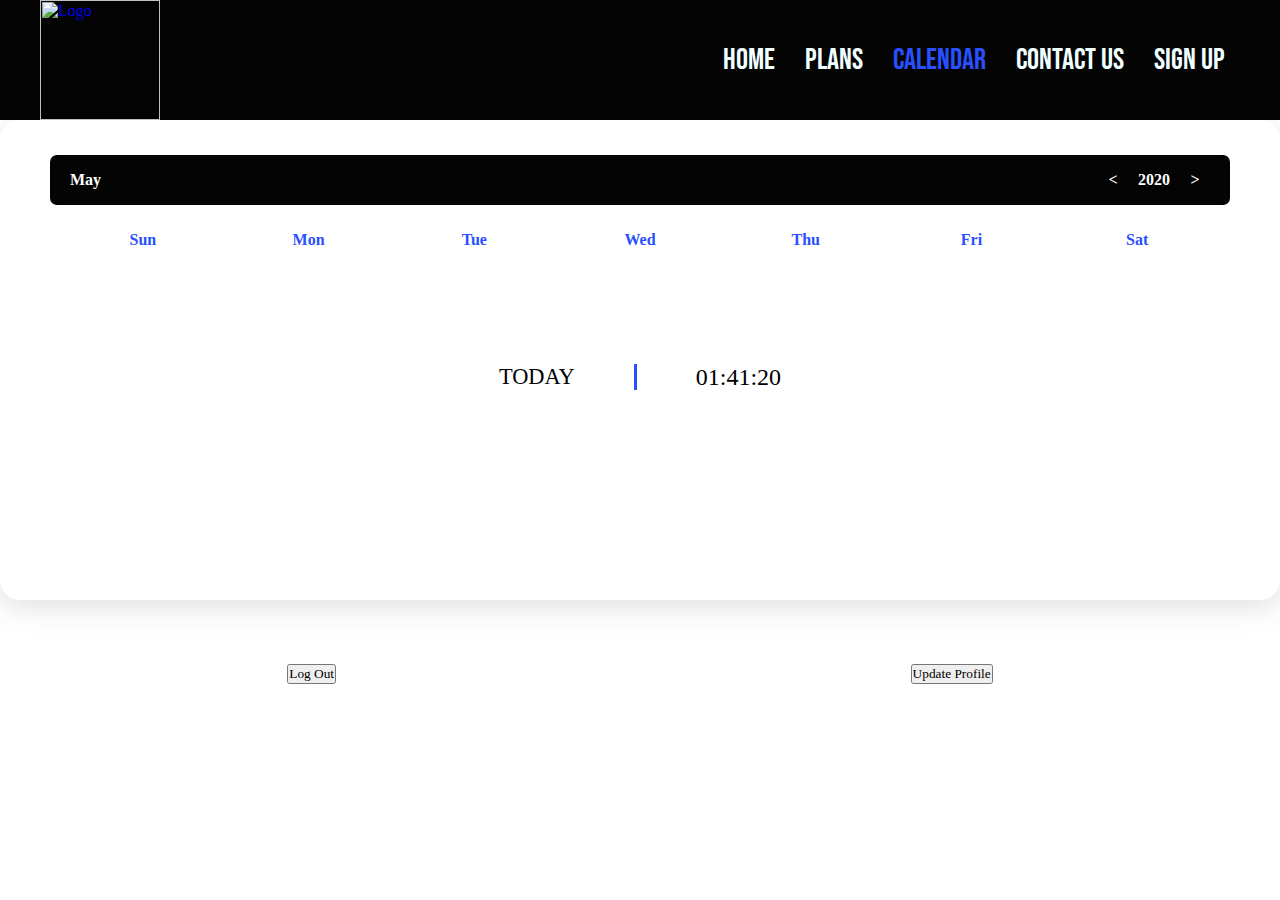
==== calendar.html @ 79f54614 "ljahff" ====
<html lang="en">
<head>
    <meta charset="UTF-8">
    <meta name="viewport" content="width=device-width, initial-scale=1.0">
    <title>Calendar</title>
    <link rel = "stylesheet" href = "style.css">
    <link rel="stylesheet" href="https://fonts.googleapis.com/css2?family=Material+Symbols+Outlined:opsz,wght,FILL,GRAD@20..48,100..700,0..1,-50..200" />
    <link href="https://cdn.jsdelivr.net/npm/bootstrap@5.3.2/dist/css/bootstrap.min.css" rel="stylesheet" integrity="sha384-T3c6CoIi6uLrA9TneNEoa7RxnatzjcDSCmG1MXxSR1GAsXEV/Dwwykc2MPK8M2HN" crossorigin="anonymous">
    <link rel="preconnect" href="https://fonts.gstatic.com" crossorigin>
    <link href="https://fonts.googleapis.com/css2?family=Bebas+Neue&family=Noto+Sans+JP:wght@100..900&display=swap" rel="stylesheet">
    <link href="https://fonts.googleapis.com/css2?family=Titan+One&display=swap" rel="stylesheet">
  </head>
<section id="header">
    <a href="#"><img src="images/logo.png" class="logo" alt="Logo"></a>
    <div>
        <ul id="navbar">
            <li><a href="index.html">Home</a></li>
            <li><a href="plans.html">Plans</a></li>
            <li><a class='active' href="calendar.html">Calendar</a></li>
            <li><a href="contact.html">Contact Us</a></li>
            <li><a href="signup.html">Sign Up</a></li>
    </div>
</section>
<body>
    <form id="Mainform" class = "w-25 m-4">
        <h2 id="userName"></h2>
        <h2 id="gender"></h2>
        <h2 id="hero"></h2>


    </form>

    <div id="cal" class="container">
      <div class="calendar">
        <div class="calendar-header">
          <span class="month-picker" id="month-picker"> May </span>
          <div class="year-picker" id="year-picker">
            <span class="year-change" id="pre-year">
              <pre><</pre>
            </span>
            <span id="year">2020 </span>
            <span class="year-change" id="next-year">
              <pre>></pre>
            </span>
          </div>
        </div>
  
        <div class="calendar-body">
          <div class="calendar-week-days">
            <div>Sun</div>
            <div>Mon</div>
            <div>Tue</div>
            <div>Wed</div>
            <div>Thu</div>
            <div>Fri</div>
            <div>Sat</div>
          </div>
          <div class="calendar-days">
          </div>
        </div>
        <div class="calendar-footer">
        </div>
        <div class="date-time-formate">
          <div class="day-text-formate">TODAY</div>
          <div class="date-time-value">
            <div class="time-formate">01:41:20</div>
          </div>
        </div>
        <div class="month-list"></div>
      </div>
    </div>

    <div id="buttons">
      <button id="logOutButton" type="submit" class="btn btn-primary btn-lg">Log Out</button>
      <a href ="update.html"><button type="button" class="btn btn-primary btn-lg ne-2">Update Profile</button></a>
    </div>
</body>
<script type="module">
// Import the functions you need from the SDKs you need
import { initializeApp } from "https://www.gstatic.com/firebasejs/10.7.2/firebase-app.js";
        import { getDatabase, get, ref, child } from "https://www.gstatic.com/firebasejs/10.7.2/firebase-database.js";
        import { getAuth, onAuthStateChanged } from "https://www.gstatic.com/firebasejs/10.7.2/firebase-auth.js";
        // TODO: Add SDKs for Firebase products that you want to use
        // https://firebase.google.com/docs/web/setup#available-libraries
     
     
        // Your web app's Firebase configuration
        const firebaseConfig = {
            apiKey: "AIzaSyDPxqyTcuA6zJBixCEsIoenxyGD_eRJs60",
            authDomain: "mobileapp2023-b3b6a.firebaseapp.com",
            databaseURL: "https://mobileapp2023-b3b6a-default-rtdb.firebaseio.com",
            projectId: "mobileapp2023-b3b6a",
            storageBucket: "mobileapp2023-b3b6a.appspot.com",
            messagingSenderId: "52173022565",
            appId: "1:52173022565:web:2380947e753146dd332d8c"
        };
     
     
        // Initialize Firebase
        const app = initializeApp(firebaseConfig);
        const db = getDatabase();
        const auth = getAuth(app);
        const dbref = ref(db);

        let userNameInput = document.getElementById("userName");
        let heroInput = document.getElementById("hero");
        let genderInput = document.getElementById("gender");

        let signOut = ()=>{
        auth.signOut();
        window.location.href='login.html';
        }

        let getDataInfo = () =>{
        onAuthStateChanged(auth, (user)=>{
            if(user){
                const userID = user.uid;
                get(child(dbref, 'users/'+userID)).then((snapshot)=>{
                    if(snapshot.exists){
                        let userNameData = snapshot.val().userName;
                        let heroData = snapshot.val().superHero;
                        let genderData = snapshot.val().gender;
 
 
                        setTimeout(()=>{console.log("getting data");}, 1000);
                        userNameInput.innerText='Welcome ' + userNameData + "!";
                        heroInput.innerText = 'Current Journey: ' + heroData;
                        genderInput.innerText = 'Gender: ' + genderData;
                    }

                    if(heroData == "Batman") {
                      document.getElementById("bat-cal").style.display = 'none';
                    }
                })
            }else{
                console.log("Error getting user data");
            }
        })
    }
 
    window.addEventListener('load', getDataInfo);
    logOutButton.addEventListener('click', signOut);




    const isLeapYear = (year) => {
  return (
    (year % 4 === 0 && year % 100 !== 0 && year % 400 !== 0) ||
    (year % 100 === 0 && year % 400 === 0)
  );
};
const getFebDays = (year) => {
  return isLeapYear(year) ? 29 : 28;
};
let calendar = document.querySelector('.calendar');
const month_names = [
    'January',
    'February',
    'March',
    'April',
    'May',
    'June',
    'July',
    'August',
    'September',
    'October',
    'November',
    'December',
  ];
let month_picker = document.querySelector('#month-picker');
const dayTextFormate = document.querySelector('.day-text-formate');
const timeFormate = document.querySelector('.time-formate');
const dateFormate = document.querySelector('.date-formate');

month_picker.onclick = () => {
  month_list.classList.remove('hideonce');
  month_list.classList.remove('hide');
  month_list.classList.add('show');
  dayTextFormate.classList.remove('showtime');
  dayTextFormate.classList.add('hidetime');
  timeFormate.classList.remove('showtime');
  timeFormate.classList.add('hideTime');
  dateFormate.classList.remove('showtime');
  dateFormate.classList.add('hideTime');
};

const generateCalendar = (month, year) => {
  let calendar_days = document.querySelector('.calendar-days');
  calendar_days.innerHTML = '';
  let calendar_header_year = document.querySelector('#year');
  let days_of_month = [
      31,
      getFebDays(year),
      31,
      30,
      31,
      30,
      31,
      31,
      30,
      31,
      30,
      31,
    ];

  let currentDate = new Date();

  month_picker.innerHTML = month_names[month];

  calendar_header_year.innerHTML = year;

  let first_day = new Date(year, month);


  for (let i = 0; i <= days_of_month[month] + first_day.getDay() - 1; i++) {

    let day = document.createElement('div');

    if (i >= first_day.getDay()) {
      day.innerHTML = i - first_day.getDay() + 1;

      if (i - first_day.getDay() + 1 === currentDate.getDate() &&
        year === currentDate.getFullYear() &&
        month === currentDate.getMonth()
      ) {
        day.classList.add('current-date');
      }
    }
    calendar_days.appendChild(day);
  }
};

let month_list = calendar.querySelector('.month-list');
month_names.forEach((e, index) => {
  let month = document.createElement('div');
  month.innerHTML = `<div>${e}</div>`;

  month_list.append(month);
  month.onclick = () => {
    currentMonth.value = index;
    generateCalendar(currentMonth.value, currentYear.value);
    month_list.classList.replace('show', 'hide');
    dayTextFormate.classList.remove('hideTime');
    dayTextFormate.classList.add('showtime');
    timeFormate.classList.remove('hideTime');
    timeFormate.classList.add('showtime');
    dateFormate.classList.remove('hideTime');
    dateFormate.classList.add('showtime');
  };
});

(function() {
  month_list.classList.add('hideonce');
})();
document.querySelector('#pre-year').onclick = () => {
  --currentYear.value;
  generateCalendar(currentMonth.value, currentYear.value);
};
document.querySelector('#next-year').onclick = () => {
  ++currentYear.value;
  generateCalendar(currentMonth.value, currentYear.value);
};

let currentDate = new Date();
let currentMonth = { value: currentDate.getMonth() };
let currentYear = { value: currentDate.getFullYear() };
generateCalendar(currentMonth.value, currentYear.value);

const todayShowTime = document.querySelector('.time-formate');
const todayShowDate = document.querySelector('.date-formate');

setInterval(() => {
  const timer = new Date();
  const option = {
    hour: 'numeric',
    minute: 'numeric',
    second: 'numeric',
  };
  const formateTimer = new Intl.DateTimeFormat('en-us', option).format(timer);
  let time = `${`${timer.getHours()}`.padStart(
      2,
      '0'
    )}:${`${timer.getMinutes()}`.padStart(
      2,
      '0'
    )}: ${`${timer.getSeconds()}`.padStart(2, '0')}`;
  todayShowTime.textContent = formateTimer;
}, 1000);
</script>
</html>
---- style.css ----
.bebas-neue-regular {
    font-family: "Bebas Neue", sans-serif;
    font-weight: 400;
    font-style: normal;
  }

.titan-one-regular {
    font-family: "Titan One", sans-serif;
    font-weight: 400;
    font-style: normal;
}

h2 {
    font-family: "Bebas Neue", sans-serif;
}

p {
    color: azure;
}

.logo {
    height: auto;
    width: 120px;
}

/*****************Background**************************/
body {
    background-image: url(https://wallpapers.com/images/hd/chicago-city-skyline-night-5oxkbyiw76co3wx9.jpg);
}

/********************Header***************************/
#header {
    display: flex;
    align-items: center;
    justify-content: space-between;
    padding: 0px 40px;
    background-color: rgb(4, 4, 4);
    z-index: 999;
    position: sticky;
    top: 0;
    left: 0;
}

/***************************Navbar*****************************/
#navbar {
    display: flex;
    align-items: center;
    justify-content: center;
}

#navbar li {
    list-style: none;
    margin: 0 15px;
    position: relative;
}

#navbar li a {
    text-decoration: none;
    font-size: 30px;
    font-weight: 550;
    color: azure;
    transition: 0.25s ease;
    font-family: "Bebas Neue", sans-serif;
}

#navbar li a:hover {
    color: rgb(41, 80, 255);
}

#navbar li a.active {
    color: rgb(41, 80, 255);
}


/***************************Home***************************/
#info {
    margin: 40px 0;
    
    text-align: center;
    align-items: center;
    color: azure;
    justify-content: space-between;
    padding: 20px 40px;
    background: rgb(4, 4, 4);;
    box-shadow: 0 5px 15px rgb(36, 34, 34);
    border-radius: 30px;
}

#info h2 {
    position: relative;
    text-align: center;
    color: rgb(41, 80, 255);
    font-size: 80px;
}

#info p {
    font-size: 20px;
}

#info-cont {
    background: rgb(4, 4, 4);
    border-radius: 30px;
    box-shadow: 0 5px 15px rgb(36, 34, 34);
}

#info-cont h2{
    text-align: center;
    font-size: 80px;
    color: rgb(41, 80, 255);
}

#char {
    display: flex;
    justify-content: center;

}

.list{
    color: azure;
    text-align: center;
}

#bat-list{
    background: rgb(4, 4, 4);
    border-radius: 5%;
    margin-right: 35px;
}

#night-list{
    background: rgb(4, 4, 4);
    border-radius: 5%;
    margin-right: 35px;
}

#cat-list{
    background: rgb(4, 4, 4);
    border-radius: 5%;
    margin-right: 35px;
}

#bane-list{
    background: rgb(4, 4, 4);
    border-radius: 5%;
}


#info-cont p{
    text-align: center;
    display: block;
    font-family: "Bebas Neue", sans-serif;
    font-size: 25px;
    color: rgb(41, 80, 255);
}


#info-cont #bat{
    margin-right: 40px;
}

#info-cont #night{
    margin-right: 40px;
}

#info-cont #cat{
    margin-right: 40px;
}

#batImg {
    max-width: 100%;
    height: 400px;
    border-radius: 30px;
    margin-right: 40px;
}

#batImg:hover {
    box-shadow: 0 0 30px rgba(41, 80, 255, 0.65);
}

#nightImg {
    max-width: 100%;
    height: 400px;
    border-radius: 30px;
    margin-right: 40px;
}

#nightImg:hover {
    box-shadow: 0 0 30px rgba(41, 80, 255, 0.65);
}

#catImg {
    max-width: 100%;
    height: 400px;
    border-radius: 30px;
    margin-right: 40px;
}

#catImg:hover {
    box-shadow: 0 0 30px rgba(41, 80, 255, 0.65);
}

#baneImg {
    max-width: 100%;
    height: 400px;
    border-radius: 30px;
}

#baneImg:hover {
    box-shadow: 0 0 30px rgba(41, 80, 255, 0.65);
}

#hero-txt {
    display: flex;
    justify-content: center;
}

/**************Plans***************/


/***************Calendar***************/
#Mainform {
  color: azure;
  
  border-radius: 30px;
}

#Mainform h2{
  font-family: "Bebas Neue", sans-serif;
}

* {
    padding: 0;
    margin: 0;
    font-family: consolas;
    box-sizing: border-box;
  }
  
  .calendar {
    height: 30rem;
    background-color: white;
    border-radius: 20px;
    overflow: hidden;
    padding: 35px 50px 0px 50px;
    margin-bottom: 30px;
  }
  
  .calendar {
    box-shadow: rgba(100, 100, 111, 0.2) 0px 7px 29px 0px;
  }
  
  .calendar-header {
    background: rgb(4, 4, 4);
    display: flex;
    justify-content: space-between;
    border-radius: 7px;
    align-items: center;
    font-weight: 700;
    color: #ffffff;
    padding: 10px;
  }
  
  .calendar-body {
    padding: 10px;
  }
  
  .calendar-week-days {
    display: grid;
    grid-template-columns: repeat(7, 1fr);
    font-weight: 600;
    cursor: pointer;
    color: rgb(104, 104, 104);
  }
  
  .calendar-week-days div:hover {
    color: black;
    transform: scale(1.2);
    transition: all .2s ease-in-out;
  }
  
  .calendar-week-days div {
    display: grid;
    place-items: center;
    color: rgb(41, 80, 255);
    height: 50px;
  }
  
  .calendar-days {
    display: grid;
    grid-template-columns: repeat(7, 1fr);
    gap: 2px;
    color: #0A0921;
  }
  
  .calendar-days div {
    width: 37px;
    height: 33px;
    display: flex;
    align-items: center;
    justify-content: center;
    padding: 5px;
    position: relative;
    cursor: pointer;
    animation: to-top 1s forwards;
  }
  
  .month-picker {
    padding: 5px 10px;
    border-radius: 10px;
    cursor: pointer;
  }
  
  .year-picker {
    display: flex;
    align-items: center;
  }
  
  .year-change {
    height: 30px;
    width: 30px;
    border-radius: 50%;
    display: grid;
    place-items: center;
    margin: 0px 10px;
    cursor: pointer;
  }
  
  .year-change:hover {
    background-color: rgb(41, 80, 255);
    transition: all .2s ease-in-out;
    transform: scale(1.12);
  }
  
  .calendar-footer {
    padding: 10px;
    display: flex;
    justify-content: flex-end;
    align-items: center;
  }
  
  #year:hover {
    cursor: pointer;
    transform: scale(1.2);
    transition: all 0.2 ease-in-out;
  }
  
  .calendar-days div span {
    position: absolute;
  }
  
  .calendar-days div:hover {
    transition: width 0.2s ease-in-out, height 0.2s ease-in-out;
    background-color: #fbc7d4;
    border-radius: 20%;
    color: #f8fbff;
  }
  
  .calendar-days div.current-date {
    color: #f8fbff;
    background-color: rgb(41, 80, 255);
    border-radius: 20%;
  }
  
  .month-list {
    position: relative;
    left: 0;
    top: -130px;
    background-color: #ebebeb;
    color: #151426;
    display: grid;
    grid-template-columns: repeat(3, auto);
    gap: 5px;
    border-radius: 20px;
  }
  
  .month-list>div {
    display: grid;
    place-content: center;
    margin: 5px 10px;
    transition: all 0.2s ease-in-out;
  }
  
  .month-list>div>div {
    border-radius: 15px;
    padding: 10px;
    cursor: pointer;
  }
  
  .month-list>div>div:hover {
    background-color: rgb(4, 4, 4);
    color: #f8fbff;
    transform: scale(0.9);
    transition: all 0.2s ease-in-out;
  }
  
  .month-list.show {
    visibility: visible;
    pointer-events: visible;
    transition: 0.6s ease-in-out;
    animation: to-left .71s forwards;
  }
  
  .month-list.hideonce {
    visibility: hidden;
  }
  
  .month-list.hide {
    animation: to-right 1s forwards;
    visibility: none;
    pointer-events: none;
  }
  
  .date-time-formate {
    height: 4rem;
    width: 100%;
    font-family: Dubai Light, Century Gothic;
    position: relative;
    display: flex;
    top: 50px;
    justify-content: center;
    align-items: center;
  }
  
  .day-text-formate {
    font-family: Microsoft JhengHei UI;
    font-size: 1.4rem;
    padding-right: 5%;
    border-right: 3px solid rgb(41, 80, 255);
  }
  
  .date-time-value {
    display: block;
    position: relative;
    text-align: center;
    padding-left: 5%;
  }
  
  .time-formate {
    font-size: 1.5rem;
  }
  
  .time-formate.hideTime {
    animation: hidetime 1.5s forwards;
  }
  
  .day-text-formate.hidetime {
    animation: hidetime 1.5s forwards;
  }
  
  .date-formate.hideTime {
    animation: hidetime 1.5s forwards;
  }
  
  .day-text-formate.showtime {
    animation: showtime 1s forwards;
  }
  
  .time-formate.showtime {
    animation: showtime 1s forwards;
  }
  
  .date-formate.showtime {
    animation: showtime 1s forwards;
  }
  
  @keyframes to-top {
    0% {
      transform: translateY(0);
      opacity: 0;
    }
  
    100% {
      transform: translateY(100%);
      opacity: 1;
    }
  }
  
  @keyframes to-left {
    0% {
      transform: translatex(230%);
      opacity: 1;
    }
  
    100% {
      transform: translatex(0);
      opacity: 1;
    }
  }
  
  @keyframes to-right {
    10% {
      transform: translatex(0);
      opacity: 1;
    }
  
    100% {
      transform: translatex(-150%);
      opacity: 1;
    }
  }
  
  @keyframes showtime {
    0% {
      transform: translatex(250%);
      opacity: 1;
    }
  
    100% {
      transform: translatex(0%);
      opacity: 1;
    }
  }
  
  @keyframes hidetime {
    0% {
      transform: translatex(0%);
      opacity: 1;
    }
  
    100% {
      transform: translatex(-370%);
      opacity: 1;
    }
  }

  #buttons {
    display: flex;
    align-items: center;
    justify-content: center;
    justify-content: space-around;
    margin-top: 5%;
  }



/**************Login/Signup/Update***************/
#Mainform {
    text-align: center;
    position: relative;
    left: 37%;
}

.form-floating {
  color: rgb(41, 80, 255);
  font-family: "Bebas Neue", sans-serif;
}

#hero-drop {
  background: rgb(4, 4, 4);
  height: 30px;
  border-radius: 30px
}



/***************Contact*******************/
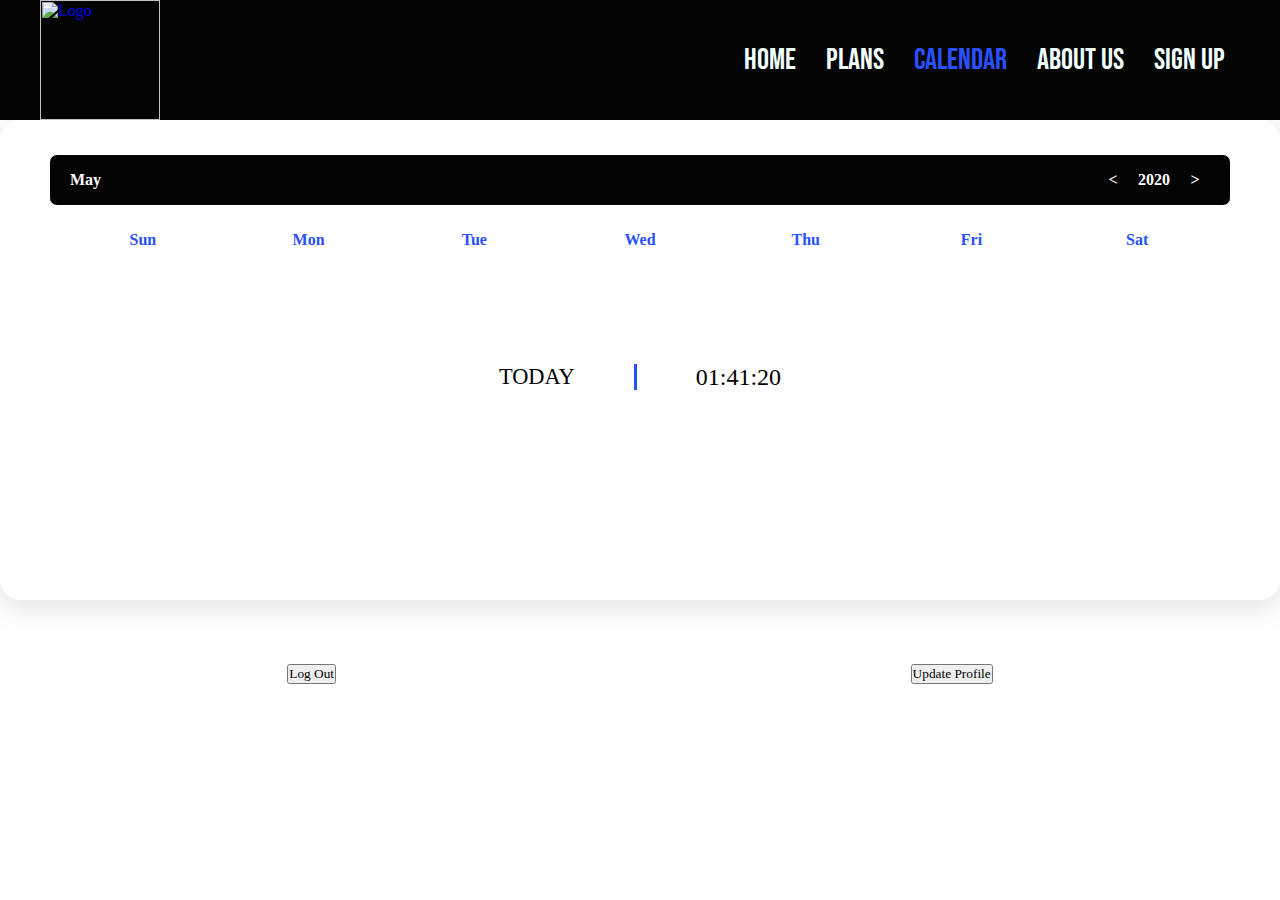
==== commit 6aa9ef3b: "stuff" ====
--- a/calendar.html
+++ b/calendar.html
@@ -18,7 +18,7 @@
             <li><a href="index.html">Home</a></li>
             <li><a href="plans.html">Plans</a></li>
             <li><a class='active' href="calendar.html">Calendar</a></li>
-            <li><a href="contact.html">Contact Us</a></li>
+            <li><a href="contact.html">About Us</a></li>
             <li><a href="signup.html">Sign Up</a></li>
     </div>
 </section>
--- a/style.css
+++ b/style.css
@@ -12,6 +12,7 @@
 
 h2 {
     font-family: "Bebas Neue", sans-serif;
+    color: azure;
 }
 
 p {
@@ -214,13 +215,147 @@
 }
 
 /**************Plans***************/
+.planimg{
+  display: flex;
+  justify-content: center;
+}
+
+#plan-bat {
+  margin-right: 60%;
+  margin-bottom: 5px;
+  width: 30%;
+}
+
+#img-bat {
+  width: 30%;
+}
+
+#bat-plan {
+  text-align: center;
+  color: azure;
+  margin-top: 5%;
+  background: rgb(4, 4, 4);
+  padding: 1em 0 1em 0;
+}
+
+#bat-plan h2 {
+  color: rgb(41, 80, 255);
+  text-decoration: underline;
+  font-size: 40px;
+}
+
+#bat-plan-list {
+  list-style-position: inside;
+  text-align: center;
+}
+
+#plan-night {
+  margin-right: 30%;
+  margin-bottom: 5px;
+  width: 30%;
+}
+
+#img-night {
+width: 30%;
+}
+
+#night-plan{
+  text-align: center;
+  color: azure;
+  background: rgb(4, 4, 4);
+  margin-top: 10px;
+}
+
+#night-plan h2 {
+  color: rgb(41, 80, 255);
+  text-decoration: underline;
+  font-size: 40px;
+}
+
+#night-plan-list {
+  list-style-position: inside;
+  text-align: center;
+}
+
+#plan-cat {
+  margin-right: 30%;
+  margin-bottom: 5px;
+  width: 30%;
+}
+
+#img-cat {
+  width: 30%;
+}
+
+#cat-plan{
+  text-align: center;
+  color: azure;
+  background: rgb(4, 4, 4);
+  margin-top: 10px;
+}
+
+#cat-plan h2 {
+  color: rgb(41, 80, 255);
+  text-decoration: underline;
+  font-size: 40px;
+}
+
+#cat-plan-list {
+  list-style-position: inside;
+  text-align: center;
+}
+
+#plan-bane {
+  margin-right: 30%;
+  margin-bottom: 5px;
+  width: 30%;
+}
+
+#img-bane {
+  width: 30%;
+}
+
+#bane-plan{
+  text-align: center;
+  color: azure;
+  background: rgb(4, 4, 4);
+  margin-top: 10px;
+}
+
+#bane-plan h2 {
+  color: rgb(41, 80, 255);
+  text-decoration: underline;
+  font-size: 40px;
+}
+
+#bane-plan-list {
+  list-style-position: inside;
+  text-align: center;
+}
+
+#plan-signup {
+  text-align: center;
+  color: azure;
+  background: rgb(4, 4, 4);
+  margin-top: 10px;
+}
+
+#plan-signup h2 {
+  color: rgb(41, 80, 255);
+  text-decoration: underline;
+  font-size: 40px;
+}
+
+#plan-signup button {
+  width: 350px;
+  height: 50px;
+}
+
 
 
 /***************Calendar***************/
 #Mainform {
   color: azure;
-  
-  border-radius: 30px;
 }
 
 #Mainform h2{
@@ -552,6 +687,80 @@
 
 
 /***************Contact*******************/
-
-
-
+#jai-list{
+  background: rgb(4, 4, 4);
+  border-radius: 5%;
+  margin-right: 35px;
+}
+
+#ak-list{
+  background: rgb(4, 4, 4);
+  border-radius: 5%;
+  margin-right: 35px;
+}
+
+#sean-list{
+  background: rgb(4, 4, 4);
+  border-radius: 5%;
+  margin-right: 35px;
+}
+
+#info-cont p{
+  text-align: center;
+  display: block;
+  font-family: "Bebas Neue", sans-serif;
+  font-size: 25px;
+  color: rgb(41, 80, 255);
+}
+
+
+#info-cont #jai{
+  margin-right: 40px;
+}
+
+#info-cont #akshat{
+  margin-right: 40px;
+}
+
+#info-cont #sean{
+  margin-right: 40px;
+}
+
+#jaiImg {
+  max-width: 100%;
+  height: 400px;
+  border-radius: 30px;
+  margin-right: 40px;
+}
+
+#jaiImg:hover {
+  box-shadow: 0 0 30px rgba(41, 80, 255, 0.65);
+}
+
+#akImg {
+  max-width: 100%;
+  height: 400px;
+  border-radius: 30px;
+  margin-right: 40px;
+}
+
+#akImg:hover {
+  box-shadow: 0 0 30px rgba(41, 80, 255, 0.65);
+}
+
+#seanImg {
+  max-width: 100%;
+  height: 400px;
+  border-radius: 30%;
+  margin-right: 40px;
+}
+
+#seanImg:hover {
+  box-shadow: 0 0 30px rgba(41, 80, 255, 0.65);
+}
+
+#info-cont {
+  margin-top: 20px;
+}
+
+
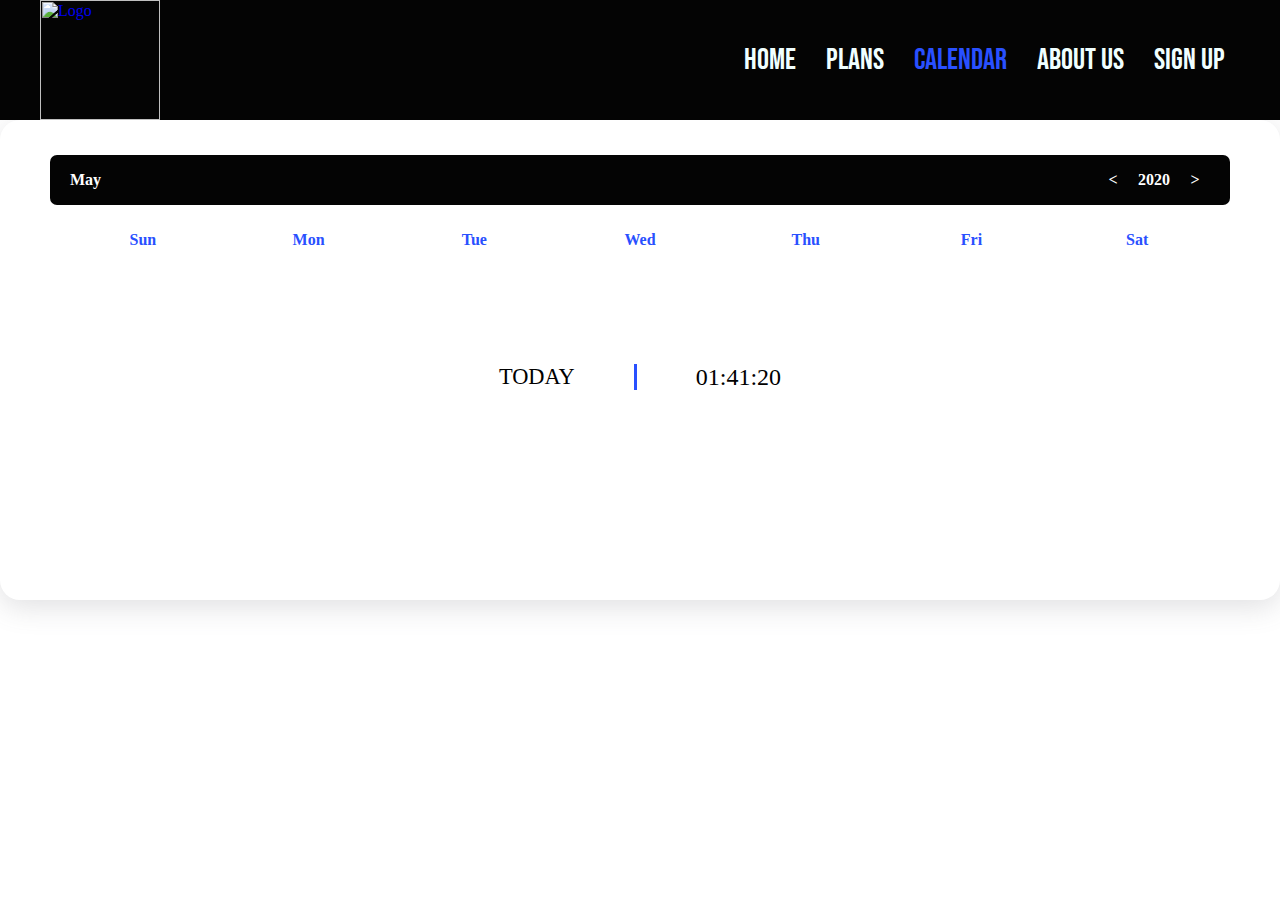
==== commit 2d6a3a64: "Stuff" ====
--- a/calendar.html
+++ b/calendar.html
@@ -72,8 +72,8 @@
     </div>
 
     <div id="buttons">
-      <button id="logOutButton" type="submit" class="btn btn-primary btn-lg">Log Out</button>
-      <a href ="update.html"><button type="button" class="btn btn-primary btn-lg ne-2">Update Profile</button></a>
+      <button id="logOutButton" style="display: none;" type="submit" class="btn btn-primary btn-lg">Log Out</button>
+      <a href ="update.html"><button id="updateButton" type="button" style="display: none;" class="btn btn-primary btn-lg ne-2">Update Profile</button></a>
     </div>
 </body>
 <script type="module">
@@ -106,6 +106,8 @@
         let userNameInput = document.getElementById("userName");
         let heroInput = document.getElementById("hero");
         let genderInput = document.getElementById("gender");
+        let updateButton = document.getElementById("updateButton");
+        let logOutButton = document.getElementById("logOutButton");
 
         let signOut = ()=>{
         auth.signOut();
@@ -127,11 +129,12 @@
                         userNameInput.innerText='Welcome ' + userNameData + "!";
                         heroInput.innerText = 'Current Journey: ' + heroData;
                         genderInput.innerText = 'Gender: ' + genderData;
+                        
+                        updateButton.style.display = "block";
+                        logOutButton.style.display = "block";
                     }
 
-                    if(heroData == "Batman") {
-                      document.getElementById("bat-cal").style.display = 'none';
-                    }
+
                 })
             }else{
                 console.log("Error getting user data");
--- a/style.css
+++ b/style.css
@@ -244,9 +244,12 @@
   font-size: 40px;
 }
 
-#bat-plan-list {
-  list-style-position: inside;
-  text-align: center;
+.plans{
+  text-align: center;
+  color: azure;
+  margin-left: auto;
+  margin-right: auto;
+  margin-bottom: 10px;
 }
 
 #plan-night {
@@ -679,88 +682,43 @@
 }
 
 #hero-drop {
-  background: rgb(4, 4, 4);
+  background: azure;
   height: 30px;
-  border-radius: 30px
+  border-radius: 10px;
+  font-size: 20px;
+  color: rgb(41, 80, 255);
+  text-align: left;
+}
+
+#hero-names {
+  border-radius: 30px;
+  align-items: center;
 }
 
 
 
 /***************Contact*******************/
-#jai-list{
-  background: rgb(4, 4, 4);
-  border-radius: 5%;
-  margin-right: 35px;
-}
-
-#ak-list{
-  background: rgb(4, 4, 4);
-  border-radius: 5%;
-  margin-right: 35px;
-}
-
-#sean-list{
-  background: rgb(4, 4, 4);
-  border-radius: 5%;
-  margin-right: 35px;
-}
-
-#info-cont p{
-  text-align: center;
-  display: block;
-  font-family: "Bebas Neue", sans-serif;
-  font-size: 25px;
-  color: rgb(41, 80, 255);
-}
-
-
-#info-cont #jai{
-  margin-right: 40px;
-}
-
-#info-cont #akshat{
-  margin-right: 40px;
-}
-
-#info-cont #sean{
-  margin-right: 40px;
-}
-
-#jaiImg {
-  max-width: 100%;
-  height: 400px;
-  border-radius: 30px;
-  margin-right: 40px;
-}
-
-#jaiImg:hover {
-  box-shadow: 0 0 30px rgba(41, 80, 255, 0.65);
-}
-
-#akImg {
-  max-width: 100%;
-  height: 400px;
-  border-radius: 30px;
-  margin-right: 40px;
-}
-
-#akImg:hover {
-  box-shadow: 0 0 30px rgba(41, 80, 255, 0.65);
-}
-
-#seanImg {
-  max-width: 100%;
-  height: 400px;
+#about-list {
+  display: flex;
+  text-align: center;
+  justify-content: center;
+}
+
+#st-list {
+  margin-right: 60px;
+}
+
+#ak-list {
+  margin-right: 60px;
+}
+
+#teamImg {
+  width: auto;
+  height: 30%;
   border-radius: 30%;
-  margin-right: 40px;
-}
-
-#seanImg:hover {
-  box-shadow: 0 0 30px rgba(41, 80, 255, 0.65);
 }
 
 #info-cont {
-  margin-top: 20px;
-}
-
-
+  margin-top: 30px;
+  text-align: center;
+}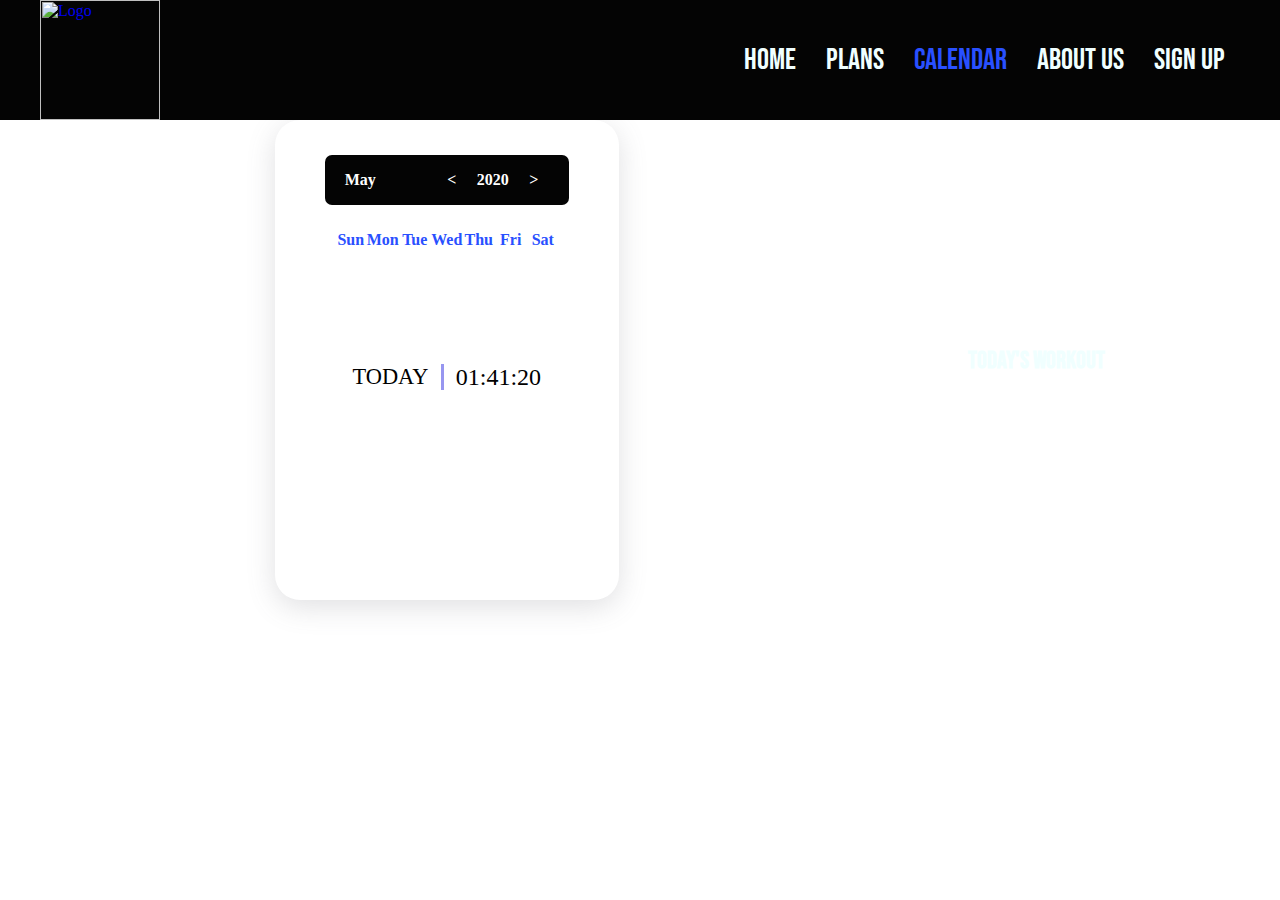
==== commit d31a114e: "Stuff" ====
--- a/calendar.html
+++ b/calendar.html
@@ -31,7 +31,7 @@
 
     </form>
 
-    <div id="cal" class="container">
+    <div id="cal-cont">
       <div class="calendar">
         <div class="calendar-header">
           <span class="month-picker" id="month-picker"> May </span>
@@ -69,6 +69,11 @@
         </div>
         <div class="month-list"></div>
       </div>
+
+      <div id="cal-ex">
+        <h2>Today's Workout</h2>
+
+      </div>
     </div>
 
     <div id="buttons">
--- a/style.css
+++ b/style.css
@@ -215,6 +215,40 @@
 }
 
 /**************Plans***************/
+td, th {
+  border: 1px solid #dddddd;
+  text-align: center;
+  padding: 8px;
+}
+
+tr:nth-child(even) {
+  background-color: rgb(41, 80, 255);
+}
+
+#bat-plan p{
+  margin-left: 50px;
+  margin-right: 50px;
+  font-size: 20px;
+}
+
+#night-plan p{
+  margin-left: 50px;
+  margin-right: 50px;
+  font-size: 20px;
+}
+
+#cat-plan p{
+  margin-left: 50px;
+  margin-right: 50px;
+  font-size: 20px;
+}
+
+#bane-plan p{
+  margin-left: 50px;
+  margin-right: 50px;
+  font-size: 20px;
+}
+
 .planimg{
   display: flex;
   justify-content: center;
@@ -357,315 +391,327 @@
 
 
 /***************Calendar***************/
-#Mainform {
-  color: azure;
-}
 
 #Mainform h2{
   font-family: "Bebas Neue", sans-serif;
+  color: rgb(41, 80, 255);
+  text-decoration: underline;
+}
+
+#cal-cont{
+  display: flex;
+  align-items: center;
+  justify-content: center;
+  justify-content: space-around;
+}
+
+#cal-ex{
+  background-color: white;
 }
 
 * {
-    padding: 0;
-    margin: 0;
-    font-family: consolas;
-    box-sizing: border-box;
-  }
-  
-  .calendar {
-    height: 30rem;
-    background-color: white;
-    border-radius: 20px;
-    overflow: hidden;
-    padding: 35px 50px 0px 50px;
-    margin-bottom: 30px;
-  }
-  
-  .calendar {
-    box-shadow: rgba(100, 100, 111, 0.2) 0px 7px 29px 0px;
-  }
-  
-  .calendar-header {
-    background: rgb(4, 4, 4);
-    display: flex;
-    justify-content: space-between;
-    border-radius: 7px;
-    align-items: center;
-    font-weight: 700;
-    color: #ffffff;
-    padding: 10px;
-  }
-  
-  .calendar-body {
-    padding: 10px;
-  }
-  
-  .calendar-week-days {
-    display: grid;
-    grid-template-columns: repeat(7, 1fr);
-    font-weight: 600;
-    cursor: pointer;
-    color: rgb(104, 104, 104);
-  }
-  
-  .calendar-week-days div:hover {
-    color: black;
-    transform: scale(1.2);
-    transition: all .2s ease-in-out;
-  }
-  
-  .calendar-week-days div {
-    display: grid;
-    place-items: center;
-    color: rgb(41, 80, 255);
-    height: 50px;
-  }
-  
-  .calendar-days {
-    display: grid;
-    grid-template-columns: repeat(7, 1fr);
-    gap: 2px;
-    color: #0A0921;
-  }
-  
-  .calendar-days div {
-    width: 37px;
-    height: 33px;
-    display: flex;
-    align-items: center;
-    justify-content: center;
-    padding: 5px;
-    position: relative;
-    cursor: pointer;
-    animation: to-top 1s forwards;
-  }
-  
-  .month-picker {
-    padding: 5px 10px;
-    border-radius: 10px;
-    cursor: pointer;
-  }
-  
-  .year-picker {
-    display: flex;
-    align-items: center;
-  }
-  
-  .year-change {
-    height: 30px;
-    width: 30px;
-    border-radius: 50%;
-    display: grid;
-    place-items: center;
-    margin: 0px 10px;
-    cursor: pointer;
-  }
-  
-  .year-change:hover {
-    background-color: rgb(41, 80, 255);
-    transition: all .2s ease-in-out;
-    transform: scale(1.12);
-  }
-  
-  .calendar-footer {
-    padding: 10px;
-    display: flex;
-    justify-content: flex-end;
-    align-items: center;
-  }
-  
-  #year:hover {
-    cursor: pointer;
-    transform: scale(1.2);
-    transition: all 0.2 ease-in-out;
-  }
-  
-  .calendar-days div span {
-    position: absolute;
-  }
-  
-  .calendar-days div:hover {
-    transition: width 0.2s ease-in-out, height 0.2s ease-in-out;
-    background-color: #fbc7d4;
-    border-radius: 20%;
-    color: #f8fbff;
-  }
-  
-  .calendar-days div.current-date {
-    color: #f8fbff;
-    background-color: rgb(41, 80, 255);
-    border-radius: 20%;
-  }
-  
-  .month-list {
-    position: relative;
-    left: 0;
-    top: -130px;
-    background-color: #ebebeb;
-    color: #151426;
-    display: grid;
-    grid-template-columns: repeat(3, auto);
-    gap: 5px;
-    border-radius: 20px;
-  }
-  
-  .month-list>div {
-    display: grid;
-    place-content: center;
-    margin: 5px 10px;
-    transition: all 0.2s ease-in-out;
-  }
-  
-  .month-list>div>div {
-    border-radius: 15px;
-    padding: 10px;
-    cursor: pointer;
-  }
-  
-  .month-list>div>div:hover {
-    background-color: rgb(4, 4, 4);
-    color: #f8fbff;
-    transform: scale(0.9);
-    transition: all 0.2s ease-in-out;
-  }
-  
-  .month-list.show {
-    visibility: visible;
-    pointer-events: visible;
-    transition: 0.6s ease-in-out;
-    animation: to-left .71s forwards;
-  }
-  
-  .month-list.hideonce {
-    visibility: hidden;
-  }
-  
-  .month-list.hide {
-    animation: to-right 1s forwards;
-    visibility: none;
-    pointer-events: none;
-  }
-  
-  .date-time-formate {
-    height: 4rem;
-    width: 100%;
-    font-family: Dubai Light, Century Gothic;
-    position: relative;
-    display: flex;
-    top: 50px;
-    justify-content: center;
-    align-items: center;
-  }
-  
-  .day-text-formate {
-    font-family: Microsoft JhengHei UI;
-    font-size: 1.4rem;
-    padding-right: 5%;
-    border-right: 3px solid rgb(41, 80, 255);
-  }
-  
-  .date-time-value {
-    display: block;
-    position: relative;
-    text-align: center;
-    padding-left: 5%;
-  }
-  
-  .time-formate {
-    font-size: 1.5rem;
-  }
-  
-  .time-formate.hideTime {
-    animation: hidetime 1.5s forwards;
-  }
-  
-  .day-text-formate.hidetime {
-    animation: hidetime 1.5s forwards;
-  }
-  
-  .date-formate.hideTime {
-    animation: hidetime 1.5s forwards;
-  }
-  
-  .day-text-formate.showtime {
-    animation: showtime 1s forwards;
-  }
-  
-  .time-formate.showtime {
-    animation: showtime 1s forwards;
-  }
-  
-  .date-formate.showtime {
-    animation: showtime 1s forwards;
-  }
-  
-  @keyframes to-top {
-    0% {
-      transform: translateY(0);
-      opacity: 0;
-    }
-  
-    100% {
-      transform: translateY(100%);
-      opacity: 1;
-    }
-  }
-  
-  @keyframes to-left {
-    0% {
-      transform: translatex(230%);
-      opacity: 1;
-    }
-  
-    100% {
-      transform: translatex(0);
-      opacity: 1;
-    }
-  }
-  
-  @keyframes to-right {
-    10% {
-      transform: translatex(0);
-      opacity: 1;
-    }
-  
-    100% {
-      transform: translatex(-150%);
-      opacity: 1;
-    }
-  }
-  
-  @keyframes showtime {
-    0% {
-      transform: translatex(250%);
-      opacity: 1;
-    }
-  
-    100% {
-      transform: translatex(0%);
-      opacity: 1;
-    }
-  }
-  
-  @keyframes hidetime {
-    0% {
-      transform: translatex(0%);
-      opacity: 1;
-    }
-  
-    100% {
-      transform: translatex(-370%);
-      opacity: 1;
-    }
-  }
-
-  #buttons {
-    display: flex;
-    align-items: center;
-    justify-content: center;
-    justify-content: space-around;
-    margin-top: 5%;
-  }
+  padding: 0;
+  margin: 0;
+  font-family: consolas;
+  box-sizing: border-box;
+}
+
+.calendar {
+  height: 30rem;
+  width: max-content;
+  background-color: white;
+  border-radius: 25px;
+  overflow: hidden;
+  padding: 35px 50px 0px 50px;
+  margin-left: 100px;
+}
+
+.calendar {
+  box-shadow: rgba(100, 100, 111, 0.2) 0px 7px 29px 0px;
+}
+
+.calendar-header {
+  background: rgb(4, 4, 4);
+  display: flex;
+  justify-content: space-between;
+  border-radius: 7px;
+  align-items: center;
+  font-weight: 700;
+  color: #ffffff;
+  padding: 10px;
+}
+
+.calendar-body {
+  padding: 10px;
+}
+
+.calendar-week-days {
+  display: grid;
+  grid-template-columns: repeat(7, 1fr);
+  font-weight: 600;
+  cursor: pointer;
+  color: rgb(104, 104, 104);
+}
+
+.calendar-week-days div:hover {
+  color: black;
+  transform: scale(1.2);
+  transition: all .2s ease-in-out;
+}
+
+.calendar-week-days div {
+  display: grid;
+  place-items: center;
+  color: rgb(41, 80, 255);
+  height: 50px;
+}
+
+.calendar-days {
+  display: grid;
+  grid-template-columns: repeat(7, 1fr);
+  gap: 2px;
+  color: #0A0921;
+}
+
+.calendar-days div {
+  width: 37px;
+  height: 33px;
+  display: flex;
+  align-items: center;
+  justify-content: center;
+  padding: 5px;
+  position: relative;
+  cursor: pointer;
+  animation: to-top 1s forwards;
+}
+
+.month-picker {
+  padding: 5px 10px;
+  border-radius: 10px;
+  cursor: pointer;
+}
+
+.year-picker {
+  display: flex;
+  align-items: center;
+}
+
+.year-change {
+  height: 30px;
+  width: 30px;
+  border-radius: 50%;
+  display: grid;
+  place-items: center;
+  margin: 0px 10px;
+  cursor: pointer;
+}
+
+.year-change:hover {
+  background-color: rgb(41, 80, 255);
+  transition: all .2s ease-in-out;
+  transform: scale(1.12);
+}
+
+.calendar-footer {
+  padding: 10px;
+  display: flex;
+  justify-content: flex-end;
+  align-items: center;
+}
+
+#year:hover {
+  cursor: pointer;
+  transform: scale(1.2);
+  transition: all 0.2 ease-in-out;
+}
+
+.calendar-days div span {
+  position: absolute;
+}
+
+.calendar-days div:hover {
+  transition: width 0.2s ease-in-out, height 0.2s ease-in-out;
+  background-color: #fbc7d4;
+  border-radius: 20%;
+  color: #f8fbff;
+}
+
+.calendar-days div.current-date {
+  color: #f8fbff;
+  background-color: rgb(41, 80, 255);
+  border-radius: 20%;
+}
+
+.month-list {
+  position: relative;
+  left: 0;
+  top: -130px;
+  background-color: #ebebeb;
+  color: #151426;
+  display: grid;
+  grid-template-columns: repeat(3, auto);
+  gap: 5px;
+  border-radius: 20px;
+}
+
+.month-list>div {
+  display: grid;
+  place-content: center;
+  margin: 5px 10px;
+  transition: all 0.2s ease-in-out;
+}
+
+.month-list>div>div {
+  border-radius: 15px;
+  padding: 10px;
+  cursor: pointer;
+}
+
+.month-list>div>div:hover {
+  background-color: #9796f0;
+  color: #f8fbff;
+  transform: scale(0.9);
+  transition: all 0.2s ease-in-out;
+}
+
+.month-list.show {
+  visibility: visible;
+  pointer-events: visible;
+  transition: 0.6s ease-in-out;
+  animation: to-left .71s forwards;
+}
+
+.month-list.hideonce {
+  visibility: hidden;
+}
+
+.month-list.hide {
+  animation: to-right 1s forwards;
+  visibility: none;
+  pointer-events: none;
+}
+
+.date-time-formate {
+  height: 4rem;
+  width: 100%;
+  font-family: Dubai Light, Century Gothic;
+  position: relative;
+  display: flex;
+  top: 50px;
+  justify-content: center;
+  align-items: center;
+}
+
+.day-text-formate {
+  font-family: Microsoft JhengHei UI;
+  font-size: 1.4rem;
+  padding-right: 5%;
+  border-right: 3px solid #9796f0;
+}
+
+.date-time-value {
+  display: block;
+  position: relative;
+  text-align: center;
+  padding-left: 5%;
+}
+
+.time-formate {
+  font-size: 1.5rem;
+}
+
+.time-formate.hideTime {
+  animation: hidetime 1.5s forwards;
+}
+
+.day-text-formate.hidetime {
+  animation: hidetime 1.5s forwards;
+}
+
+.date-formate.hideTime {
+  animation: hidetime 1.5s forwards;
+}
+
+.day-text-formate.showtime {
+  animation: showtime 1s forwards;
+}
+
+.time-formate.showtime {
+  animation: showtime 1s forwards;
+}
+
+.date-formate.showtime {
+  animation: showtime 1s forwards;
+}
+
+@keyframes to-top {
+  0% {
+    transform: translateY(0);
+    opacity: 0;
+  }
+
+  100% {
+    transform: translateY(100%);
+    opacity: 1;
+  }
+}
+
+@keyframes to-left {
+  0% {
+    transform: translatex(230%);
+    opacity: 1;
+  }
+
+  100% {
+    transform: translatex(0);
+    opacity: 1;
+  }
+}
+
+@keyframes to-right {
+  10% {
+    transform: translatex(0);
+    opacity: 1;
+  }
+
+  100% {
+    transform: translatex(-150%);
+    opacity: 1;
+  }
+}
+
+@keyframes showtime {
+  0% {
+    transform: translatex(250%);
+    opacity: 1;
+  }
+
+  100% {
+    transform: translatex(0%);
+    opacity: 1;
+  }
+}
+
+@keyframes hidetime {
+  0% {
+    transform: translatex(0%);
+    opacity: 1;
+  }
+
+  100% {
+    transform: translatex(-370%);
+    opacity: 1;
+  }
+}
+
+
+#buttons {
+  display: flex;
+  align-items: center;
+  justify-content: center;
+  justify-content: space-around;
+  margin-top: 5%;
+}
 
 
 
@@ -702,6 +748,8 @@
   display: flex;
   text-align: center;
   justify-content: center;
+  margin-top: 20px;
+  font-size: 20px;
 }
 
 #st-list {
@@ -714,7 +762,7 @@
 
 #teamImg {
   width: auto;
-  height: 30%;
+  height: 500px;
   border-radius: 30%;
 }
 
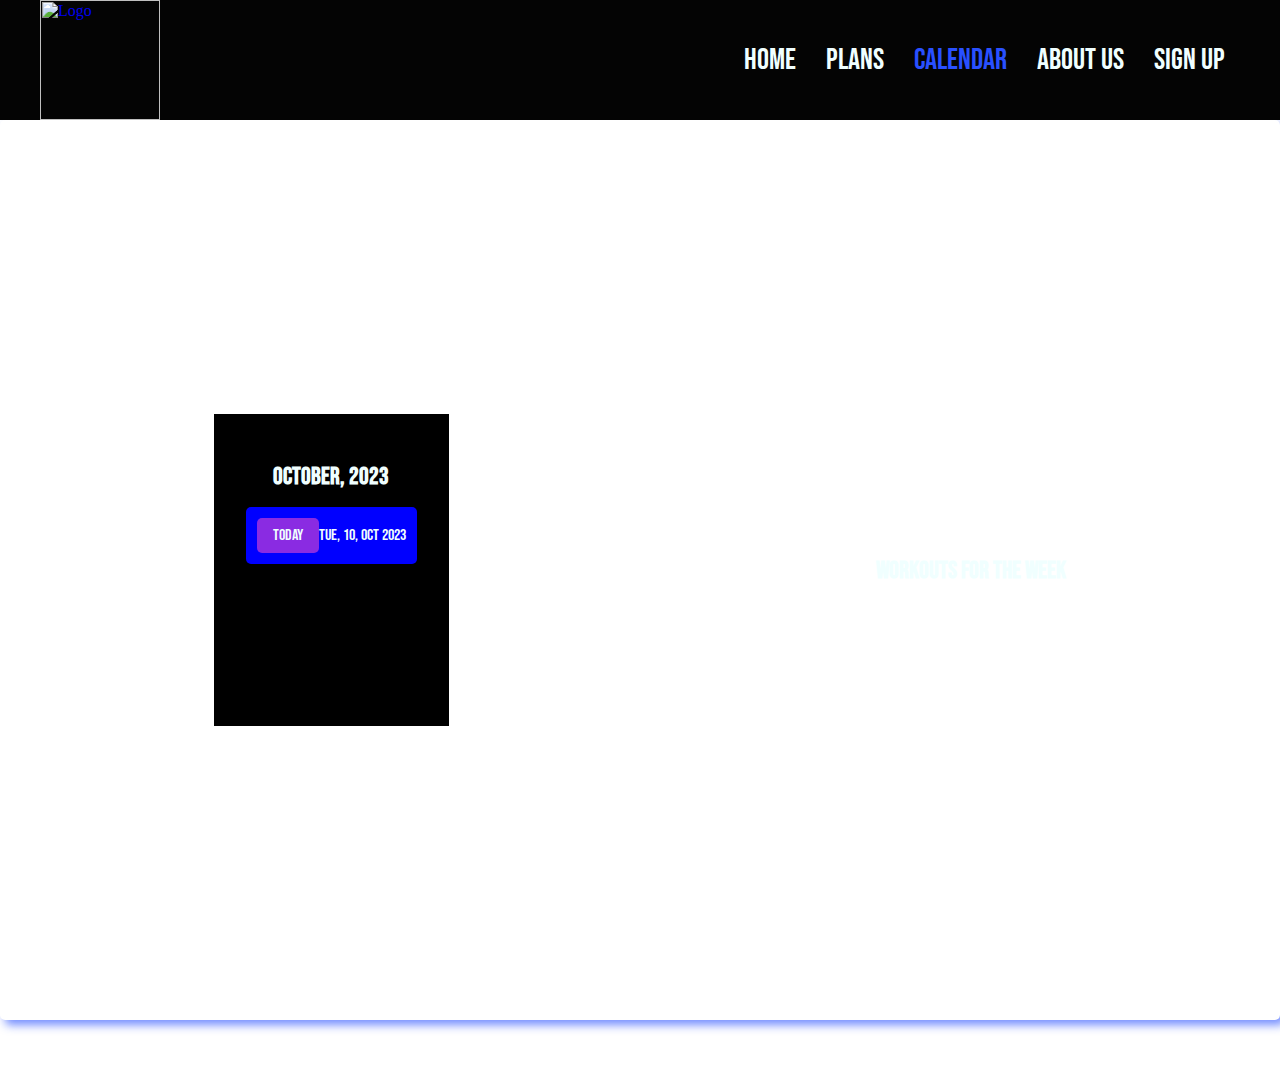
==== commit ea65507a: "backwards progress" ====
--- a/calendar.html
+++ b/calendar.html
@@ -10,9 +10,10 @@
     <link rel="preconnect" href="https://fonts.gstatic.com" crossorigin>
     <link href="https://fonts.googleapis.com/css2?family=Bebas+Neue&family=Noto+Sans+JP:wght@100..900&display=swap" rel="stylesheet">
     <link href="https://fonts.googleapis.com/css2?family=Titan+One&display=swap" rel="stylesheet">
+    <link rel="stylesheet" href="https://fonts.googleapis.com/css2?family=Material+Symbols+Outlined:opsz,wght,FILL,GRAD@20..48,100..700,0..1,-50..200" />
   </head>
 <section id="header">
-    <a href="#"><img src="images/logo.png" class="logo" alt="Logo"></a>
+    <a href="index.html"><img src="images/logo.png" class="logo" alt="Logo"></a>
     <div>
         <ul id="navbar">
             <li><a href="index.html">Home</a></li>
@@ -27,53 +28,72 @@
         <h2 id="userName"></h2>
         <h2 id="gender"></h2>
         <h2 id="hero"></h2>
-
-
     </form>
 
-    <div id="cal-cont">
-      <div class="calendar">
-        <div class="calendar-header">
-          <span class="month-picker" id="month-picker"> May </span>
-          <div class="year-picker" id="year-picker">
-            <span class="year-change" id="pre-year">
-              <pre><</pre>
-            </span>
-            <span id="year">2020 </span>
-            <span class="year-change" id="next-year">
-              <pre>></pre>
-            </span>
+    <div class="calendar">
+      <div class="calendar_inner">
+        <div class="calendar_controls">
+          <div class="calendar_headings">
+            <span class="material-symbols-outlined">arrow_back</span>
+            <h2 class="month_year">October, 2023</h2>
+            <span class="material-symbols-outlined">arrow_forward</span>
+          </div>
+          <div class="current_datetime">
+            <p class="daytxt">Today</p>
+            <p class="datetxt">Tue, 10, Oct 2023</p>
+          </div>
+          <div class="days_date">
+            <ul class="days">
+              <li>Sun</li>
+              <li>Mon</li>
+              <li>Tue</li>
+              <li>Wed</li>
+              <li>Thu</li>
+              <li>Fri</li>
+              <li>Sat</li>
+            </ul>
+            <ul class="dates">
+              <li>1</li>
+              <li>2</li>
+              <li>3</li>
+              <li>4</li>
+              <li>5</li>
+              <li>6</li>
+              <li>7</li>
+              <li>8</li>
+              <li>9</li>
+              <li>10</li>
+              <li>11</li>
+              <li>12</li>
+              <li>13</li>
+              <li>14</li>
+              <li>15</li>
+              <li>16</li>
+              <li>17</li>
+              <li>18</li>
+              <li>19</li>
+              <li>20</li>
+              <li>21</li>
+              <li>22</li>
+              <li>23</li>
+              <li>24</li>
+              <li>25</li>
+              <li>26</li>
+              <li>27</li>
+              <li>28</li>
+              <li>29</li>
+              <li>30</li>
+            </ul>
           </div>
         </div>
-  
-        <div class="calendar-body">
-          <div class="calendar-week-days">
-            <div>Sun</div>
-            <div>Mon</div>
-            <div>Tue</div>
-            <div>Wed</div>
-            <div>Thu</div>
-            <div>Fri</div>
-            <div>Sat</div>
-          </div>
-          <div class="calendar-days">
-          </div>
-        </div>
-        <div class="calendar-footer">
-        </div>
-        <div class="date-time-formate">
-          <div class="day-text-formate">TODAY</div>
-          <div class="date-time-value">
-            <div class="time-formate">01:41:20</div>
-          </div>
-        </div>
-        <div class="month-list"></div>
       </div>
 
       <div id="cal-ex">
-        <h2>Today's Workout</h2>
-
+        <h2>Workouts For The Week</h2>
+        <h2 id="dayOutput"></h2>
+        <h2 id="workOut"></h2>
       </div>
+    </div>
     </div>
 
     <div id="buttons">
@@ -137,6 +157,10 @@
                         
                         updateButton.style.display = "block";
                         logOutButton.style.display = "block";
+
+                        if(heroData == "Batman") {
+                          
+                        }
                     }
 
 
@@ -153,148 +177,6 @@
 
 
 
-    const isLeapYear = (year) => {
-  return (
-    (year % 4 === 0 && year % 100 !== 0 && year % 400 !== 0) ||
-    (year % 100 === 0 && year % 400 === 0)
-  );
-};
-const getFebDays = (year) => {
-  return isLeapYear(year) ? 29 : 28;
-};
-let calendar = document.querySelector('.calendar');
-const month_names = [
-    'January',
-    'February',
-    'March',
-    'April',
-    'May',
-    'June',
-    'July',
-    'August',
-    'September',
-    'October',
-    'November',
-    'December',
-  ];
-let month_picker = document.querySelector('#month-picker');
-const dayTextFormate = document.querySelector('.day-text-formate');
-const timeFormate = document.querySelector('.time-formate');
-const dateFormate = document.querySelector('.date-formate');
-
-month_picker.onclick = () => {
-  month_list.classList.remove('hideonce');
-  month_list.classList.remove('hide');
-  month_list.classList.add('show');
-  dayTextFormate.classList.remove('showtime');
-  dayTextFormate.classList.add('hidetime');
-  timeFormate.classList.remove('showtime');
-  timeFormate.classList.add('hideTime');
-  dateFormate.classList.remove('showtime');
-  dateFormate.classList.add('hideTime');
-};
-
-const generateCalendar = (month, year) => {
-  let calendar_days = document.querySelector('.calendar-days');
-  calendar_days.innerHTML = '';
-  let calendar_header_year = document.querySelector('#year');
-  let days_of_month = [
-      31,
-      getFebDays(year),
-      31,
-      30,
-      31,
-      30,
-      31,
-      31,
-      30,
-      31,
-      30,
-      31,
-    ];
-
-  let currentDate = new Date();
-
-  month_picker.innerHTML = month_names[month];
-
-  calendar_header_year.innerHTML = year;
-
-  let first_day = new Date(year, month);
-
-
-  for (let i = 0; i <= days_of_month[month] + first_day.getDay() - 1; i++) {
-
-    let day = document.createElement('div');
-
-    if (i >= first_day.getDay()) {
-      day.innerHTML = i - first_day.getDay() + 1;
-
-      if (i - first_day.getDay() + 1 === currentDate.getDate() &&
-        year === currentDate.getFullYear() &&
-        month === currentDate.getMonth()
-      ) {
-        day.classList.add('current-date');
-      }
-    }
-    calendar_days.appendChild(day);
-  }
-};
-
-let month_list = calendar.querySelector('.month-list');
-month_names.forEach((e, index) => {
-  let month = document.createElement('div');
-  month.innerHTML = `<div>${e}</div>`;
-
-  month_list.append(month);
-  month.onclick = () => {
-    currentMonth.value = index;
-    generateCalendar(currentMonth.value, currentYear.value);
-    month_list.classList.replace('show', 'hide');
-    dayTextFormate.classList.remove('hideTime');
-    dayTextFormate.classList.add('showtime');
-    timeFormate.classList.remove('hideTime');
-    timeFormate.classList.add('showtime');
-    dateFormate.classList.remove('hideTime');
-    dateFormate.classList.add('showtime');
-  };
-});
-
-(function() {
-  month_list.classList.add('hideonce');
-})();
-document.querySelector('#pre-year').onclick = () => {
-  --currentYear.value;
-  generateCalendar(currentMonth.value, currentYear.value);
-};
-document.querySelector('#next-year').onclick = () => {
-  ++currentYear.value;
-  generateCalendar(currentMonth.value, currentYear.value);
-};
-
-let currentDate = new Date();
-let currentMonth = { value: currentDate.getMonth() };
-let currentYear = { value: currentDate.getFullYear() };
-generateCalendar(currentMonth.value, currentYear.value);
-
-const todayShowTime = document.querySelector('.time-formate');
-const todayShowDate = document.querySelector('.date-formate');
-
-setInterval(() => {
-  const timer = new Date();
-  const option = {
-    hour: 'numeric',
-    minute: 'numeric',
-    second: 'numeric',
-  };
-  const formateTimer = new Intl.DateTimeFormat('en-us', option).format(timer);
-  let time = `${`${timer.getHours()}`.padStart(
-      2,
-      '0'
-    )}:${`${timer.getMinutes()}`.padStart(
-      2,
-      '0'
-    )}: ${`${timer.getSeconds()}`.padStart(2, '0')}`;
-  todayShowTime.textContent = formateTimer;
-}, 1000);
+    
 </script>
 </html>--- a/style.css
+++ b/style.css
@@ -398,310 +398,77 @@
   text-decoration: underline;
 }
 
-#cal-cont{
+#cal-ex{
+  background-color: white;
+}
+
+.calendar {
+  border-bottom-color: azure;
   display: flex;
   align-items: center;
   justify-content: center;
   justify-content: space-around;
-}
-
-#cal-ex{
-  background-color: white;
+  min-height: 100vh;
+  font-family: "Bebas Neue", sans-serif;
+  overflow: hidden;
+  border-radius: 5px;
+  
+  width: 100%;
+  box-shadow: 5px 5px 10px rgba(41, 80, 255, 0.65);
+}
+
+.calendar_inner {
+  background-color: black;
+  padding: 2rem;
+}
+
+.calendar_headings{
+  display: flex;
+  justify-content: space-between; 
+  align-items: center;
+  padding: 1rem 0;
+}
+
+.material-symbols-outlined {
+  cursor: pointer;
+  font-size: 1.2rem;
+}
+
+.current_datetime{
+  display: flex;
+  justify-content: space-between;
+  align-items: center;
+  background-color: blue;
+  padding: 0.7rem;
+  margin-bottom: 1rem;
+  border-radius: 5px;
+}
+
+.current_datetime .daytxt {
+  background-color: blueviolet;
+  color: azure;
+  border-radius: 5px;
+  padding: 0.5rem 1rem;
+}
+
+.days_date uL {
+  list-style-type: none;
+}
+
+.days_date .days, .dates{
+  display: grid;
+  grid-template-columns: repeat(7,1fr);
+  text-align: center;
+}
+
+.dates Li{
+  
 }
 
 * {
   padding: 0;
   margin: 0;
-  font-family: consolas;
   box-sizing: border-box;
-}
-
-.calendar {
-  height: 30rem;
-  width: max-content;
-  background-color: white;
-  border-radius: 25px;
-  overflow: hidden;
-  padding: 35px 50px 0px 50px;
-  margin-left: 100px;
-}
-
-.calendar {
-  box-shadow: rgba(100, 100, 111, 0.2) 0px 7px 29px 0px;
-}
-
-.calendar-header {
-  background: rgb(4, 4, 4);
-  display: flex;
-  justify-content: space-between;
-  border-radius: 7px;
-  align-items: center;
-  font-weight: 700;
-  color: #ffffff;
-  padding: 10px;
-}
-
-.calendar-body {
-  padding: 10px;
-}
-
-.calendar-week-days {
-  display: grid;
-  grid-template-columns: repeat(7, 1fr);
-  font-weight: 600;
-  cursor: pointer;
-  color: rgb(104, 104, 104);
-}
-
-.calendar-week-days div:hover {
-  color: black;
-  transform: scale(1.2);
-  transition: all .2s ease-in-out;
-}
-
-.calendar-week-days div {
-  display: grid;
-  place-items: center;
-  color: rgb(41, 80, 255);
-  height: 50px;
-}
-
-.calendar-days {
-  display: grid;
-  grid-template-columns: repeat(7, 1fr);
-  gap: 2px;
-  color: #0A0921;
-}
-
-.calendar-days div {
-  width: 37px;
-  height: 33px;
-  display: flex;
-  align-items: center;
-  justify-content: center;
-  padding: 5px;
-  position: relative;
-  cursor: pointer;
-  animation: to-top 1s forwards;
-}
-
-.month-picker {
-  padding: 5px 10px;
-  border-radius: 10px;
-  cursor: pointer;
-}
-
-.year-picker {
-  display: flex;
-  align-items: center;
-}
-
-.year-change {
-  height: 30px;
-  width: 30px;
-  border-radius: 50%;
-  display: grid;
-  place-items: center;
-  margin: 0px 10px;
-  cursor: pointer;
-}
-
-.year-change:hover {
-  background-color: rgb(41, 80, 255);
-  transition: all .2s ease-in-out;
-  transform: scale(1.12);
-}
-
-.calendar-footer {
-  padding: 10px;
-  display: flex;
-  justify-content: flex-end;
-  align-items: center;
-}
-
-#year:hover {
-  cursor: pointer;
-  transform: scale(1.2);
-  transition: all 0.2 ease-in-out;
-}
-
-.calendar-days div span {
-  position: absolute;
-}
-
-.calendar-days div:hover {
-  transition: width 0.2s ease-in-out, height 0.2s ease-in-out;
-  background-color: #fbc7d4;
-  border-radius: 20%;
-  color: #f8fbff;
-}
-
-.calendar-days div.current-date {
-  color: #f8fbff;
-  background-color: rgb(41, 80, 255);
-  border-radius: 20%;
-}
-
-.month-list {
-  position: relative;
-  left: 0;
-  top: -130px;
-  background-color: #ebebeb;
-  color: #151426;
-  display: grid;
-  grid-template-columns: repeat(3, auto);
-  gap: 5px;
-  border-radius: 20px;
-}
-
-.month-list>div {
-  display: grid;
-  place-content: center;
-  margin: 5px 10px;
-  transition: all 0.2s ease-in-out;
-}
-
-.month-list>div>div {
-  border-radius: 15px;
-  padding: 10px;
-  cursor: pointer;
-}
-
-.month-list>div>div:hover {
-  background-color: #9796f0;
-  color: #f8fbff;
-  transform: scale(0.9);
-  transition: all 0.2s ease-in-out;
-}
-
-.month-list.show {
-  visibility: visible;
-  pointer-events: visible;
-  transition: 0.6s ease-in-out;
-  animation: to-left .71s forwards;
-}
-
-.month-list.hideonce {
-  visibility: hidden;
-}
-
-.month-list.hide {
-  animation: to-right 1s forwards;
-  visibility: none;
-  pointer-events: none;
-}
-
-.date-time-formate {
-  height: 4rem;
-  width: 100%;
-  font-family: Dubai Light, Century Gothic;
-  position: relative;
-  display: flex;
-  top: 50px;
-  justify-content: center;
-  align-items: center;
-}
-
-.day-text-formate {
-  font-family: Microsoft JhengHei UI;
-  font-size: 1.4rem;
-  padding-right: 5%;
-  border-right: 3px solid #9796f0;
-}
-
-.date-time-value {
-  display: block;
-  position: relative;
-  text-align: center;
-  padding-left: 5%;
-}
-
-.time-formate {
-  font-size: 1.5rem;
-}
-
-.time-formate.hideTime {
-  animation: hidetime 1.5s forwards;
-}
-
-.day-text-formate.hidetime {
-  animation: hidetime 1.5s forwards;
-}
-
-.date-formate.hideTime {
-  animation: hidetime 1.5s forwards;
-}
-
-.day-text-formate.showtime {
-  animation: showtime 1s forwards;
-}
-
-.time-formate.showtime {
-  animation: showtime 1s forwards;
-}
-
-.date-formate.showtime {
-  animation: showtime 1s forwards;
-}
-
-@keyframes to-top {
-  0% {
-    transform: translateY(0);
-    opacity: 0;
-  }
-
-  100% {
-    transform: translateY(100%);
-    opacity: 1;
-  }
-}
-
-@keyframes to-left {
-  0% {
-    transform: translatex(230%);
-    opacity: 1;
-  }
-
-  100% {
-    transform: translatex(0);
-    opacity: 1;
-  }
-}
-
-@keyframes to-right {
-  10% {
-    transform: translatex(0);
-    opacity: 1;
-  }
-
-  100% {
-    transform: translatex(-150%);
-    opacity: 1;
-  }
-}
-
-@keyframes showtime {
-  0% {
-    transform: translatex(250%);
-    opacity: 1;
-  }
-
-  100% {
-    transform: translatex(0%);
-    opacity: 1;
-  }
-}
-
-@keyframes hidetime {
-  0% {
-    transform: translatex(0%);
-    opacity: 1;
-  }
-
-  100% {
-    transform: translatex(-370%);
-    opacity: 1;
-  }
 }
 
 
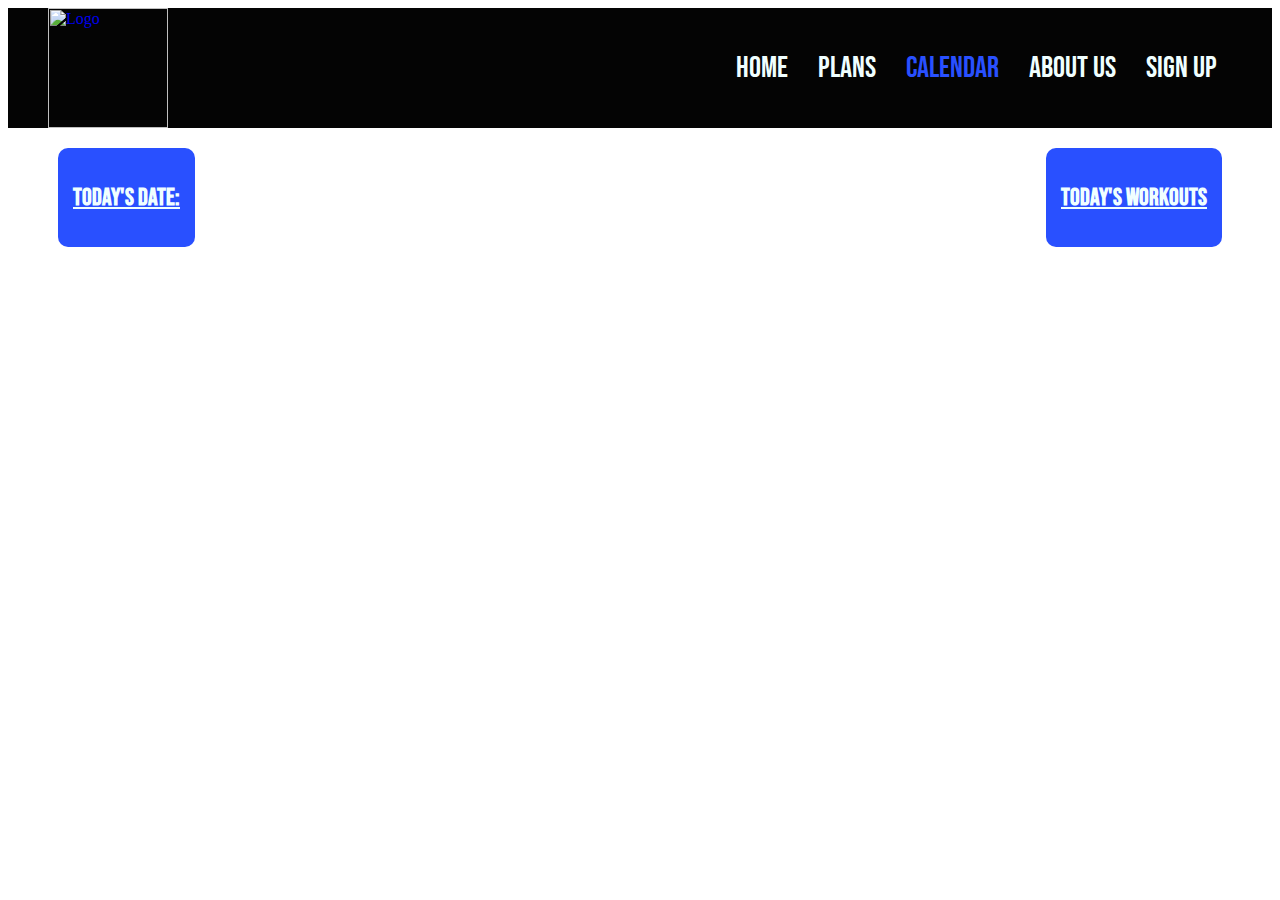
==== commit 86a78b58: "pretty much done pretty much" ====
--- a/calendar.html
+++ b/calendar.html
@@ -30,68 +30,17 @@
         <h2 id="hero"></h2>
     </form>
 
-    <div class="calendar">
-      <div class="calendar_inner">
-        <div class="calendar_controls">
-          <div class="calendar_headings">
-            <span class="material-symbols-outlined">arrow_back</span>
-            <h2 class="month_year">October, 2023</h2>
-            <span class="material-symbols-outlined">arrow_forward</span>
-          </div>
-          <div class="current_datetime">
-            <p class="daytxt">Today</p>
-            <p class="datetxt">Tue, 10, Oct 2023</p>
-          </div>
-          <div class="days_date">
-            <ul class="days">
-              <li>Sun</li>
-              <li>Mon</li>
-              <li>Tue</li>
-              <li>Wed</li>
-              <li>Thu</li>
-              <li>Fri</li>
-              <li>Sat</li>
-            </ul>
-            <ul class="dates">
-              <li>1</li>
-              <li>2</li>
-              <li>3</li>
-              <li>4</li>
-              <li>5</li>
-              <li>6</li>
-              <li>7</li>
-              <li>8</li>
-              <li>9</li>
-              <li>10</li>
-              <li>11</li>
-              <li>12</li>
-              <li>13</li>
-              <li>14</li>
-              <li>15</li>
-              <li>16</li>
-              <li>17</li>
-              <li>18</li>
-              <li>19</li>
-              <li>20</li>
-              <li>21</li>
-              <li>22</li>
-              <li>23</li>
-              <li>24</li>
-              <li>25</li>
-              <li>26</li>
-              <li>27</li>
-              <li>28</li>
-              <li>29</li>
-              <li>30</li>
-            </ul>
-          </div>
+    <div id="workOuts">
+      <div id="date">
+        <h2>Today's Date: </h2>
+        <h2 id="dateOutput"></h2>
+      </div>
+  
+        <div id="cal-ex">
+          <h2>Today's Workouts</h2>
+          <p id="dayOutput"></p>
+          <p id="workOut"></p>
         </div>
-      </div>
-
-      <div id="cal-ex">
-        <h2>Workouts For The Week</h2>
-        <h2 id="dayOutput"></h2>
-        <h2 id="workOut"></h2>
       </div>
     </div>
     </div>
@@ -102,6 +51,44 @@
     </div>
 </body>
 <script type="module">
+
+    let dmObj = {
+      days: [
+        "Sunday",
+        "Monday",
+        "Tuesday",
+        "Wednesday",
+        "Thursday",
+        "Friday",
+        "Saturday",
+      ],
+
+      months: [
+        "January",
+        "February",
+        "March",
+        "April",
+        "May",
+        "June",
+        "July",
+        "August",
+        "September",
+        "October",
+        "November",
+        "December",
+      ],
+    };
+
+    let dateObj = new Date();
+    let dayName = dmObj.days[dateObj.getDay()];
+    let month = dateObj.getMonth();
+    let year = dateObj.getFullYear();
+    let date = dateObj.getDate();
+    let dateOuput = document.getElementById("dateOuput");
+
+    dateOutput.innerText = dayName + ", " + (month+1) + "/" + date + "/" + year;
+
+
 // Import the functions you need from the SDKs you need
 import { initializeApp } from "https://www.gstatic.com/firebasejs/10.7.2/firebase-app.js";
         import { getDatabase, get, ref, child } from "https://www.gstatic.com/firebasejs/10.7.2/firebase-database.js";
@@ -133,6 +120,9 @@
         let genderInput = document.getElementById("gender");
         let updateButton = document.getElementById("updateButton");
         let logOutButton = document.getElementById("logOutButton");
+
+        let dayOut = document.getElementById("dayOutput");
+        let workOut = document.getElementById("workOut");
 
         let signOut = ()=>{
         auth.signOut();
@@ -159,7 +149,81 @@
                         logOutButton.style.display = "block";
 
                         if(heroData == "Batman") {
-                          
+                          if(dayName == "Monday") {
+                            dayOut.innerText = "Push";
+                            workOut.innerText = "Bench Press 5 sets x 10 reps; Skull Crushers 3 sets x 10 reps; Incline Press 3 sets x 10 reps; Cable Flies 2 sets x 15 reps; Tricep Pushdowns 2 sets x 15 reps";
+                          }else if(dayName == "Tuesday") {
+                            dayOut.innerText = "Pull";
+                            workOut.innerText = "Upper Back Rows 5 sets x 10 reps; Lat Pulldowns 3 sets x 10 reps; Barbell Rows 3 sets x 10 reps; Hammer Curls 2 sets x 15 reps; Cable Curls 2 sets x 15 reps";
+                          }else if(dayName == "Wednesday") {
+                            dayOut.innerText = "Legs";
+                            workOut.innerText = "Squats 5 sets x 10 reps; RDLs 3 sets x 10 reps; Bulgarian Split Squats 3 sets x 10 reps; Leg Extensions 2 sets x 15 reps; Hamstring Curls 2 sets x 15 reps";
+                          }else if(dayName == "Thursday") {
+                            dayOut.innerText = "Push";
+                            workOut.innerText = "Bench Press 5 sets x 10 reps; Skull Crushers 3 sets x 10 reps; Incline Press 3 sets x 10 reps; Cable Flies 2 sets x 15 reps; Tricep Pushdowns 2 sets x 15 reps";
+                          }else if(dayName == "Friday") {
+                            dayOut.innerText = "Pull";
+                            workOut.innerText = "Upper Back Rows 5 sets x 10 reps; Lat Pulldowns 3 sets x 10 reps; Barbell Rows 3 sets x 10 reps; Hammer Curls 2 sets x 15 reps; Cable Curls 2 sets x 15 reps";
+                          }else {
+                            dayOut.innerText = "Rest Day!";
+                          }
+                        }else if(heroData == "Nightwing") {
+                          if(dayName == "Monday") {
+                            dayOut.innerText = "Push";
+                            workOut.innerText = "Incline Press 2 sets x 8 reps; Chest Flies 2 sets x 10 reps; Dips 3 sets x 8 reps; Skull Crushers 2 sets x 10 reps; Lateral Raises 2 sets x 10 reps; Shoulder Press 3 sets x 8 reps";
+                          }else if(dayName == "Tuesday") {
+                            dayOut.innerText = "Pull";
+                            workOut.innerText = "Pull Ups 4 sets x 10 reps; Bicep Curls 2 sets x 8 reps; Barbell Rows 2 sets x 10 reps; Hammer Curls 3 sets x 8 reps; Forearm Curls 2 sets x 10 reps; Lat Pull Overs 2 sets x 8 reps";
+                          }else if(dayName == "Wednesday") {
+                            dayOut.innerText = "Legs + Abs";
+                            workOut.innerText = "Squats 4 sets x 8 reps; RDLs 3 sets x 10 reps; Bulgarian Split Squats 3 sets x 10 reps; Situps 3 sets x 20 reps; Planks 3 sets x 60 sec; Leg Raises 3 sets x 20 reps";
+                          }else if(dayName == "Thursday") {
+                            dayOut.innerText = "Push";
+                            workOut.innerText = "Incline Press 2 sets x 8 reps; Chest Flies 2 sets x 10 reps; Dips 3 sets x 8 reps; Skull Crushers 2 sets x 10 reps; Lateral Raises 2 sets x 10 reps; Shoulder Press 3 sets x 8 reps";
+                          }else if(dayName == "Friday") {
+                            dayOut.innerText = "Pull";
+                            workOut.innerText = "Pull Ups 4 sets x 10 reps; Bicep Curls 2 sets x 8 reps; Barbell Rows 2 sets x 10 reps; Hammer Curls 3 sets x 8 reps; Forearm Curls 2 sets x 10 reps; Lat Pull Overs 2 sets x 8 reps";
+                          }else {
+                            dayOut.innerText = "Rest Day!";
+                          }
+                        }else if(heroData == "Catwoman") {
+                          if(dayName == "Monday") {
+                            dayOut.innerText = "Legs";
+                            workOut.innerText = "Squats 4 sets x 15 reps; Hip Thrusts 4 sets x 20 reps; RDLs 3 sets x 15 reps; Bulgarian Split Squats 3 sets x 10 reps; Deadlifts 3 sets x 10 reps";
+                          }else if(dayName == "Tuesday") {
+                            dayOut.innerText = "Abs";
+                            workOut.innerText = "Planks 3 sets x 60 sec; Situps 4 sets x 25 reps; Russian Twists 5 sets x 15 reps; Hollow Holds 4 sets x 45 sec; Knee Crunches 3 sets x 15 reps";
+                          }else if(dayName == "Wednesday") {
+                            dayOut.innerText = "Legs";
+                            workOut.innerText = "Squats 4 sets x 15 reps; Hip Thrusts 4 sets x 20 reps; RDLs 3 sets x 15 reps; Bulgarian Split Squats 3 sets x 10 reps; Deadlifts 3 sets x 10 reps";
+                          }else if(dayName == "Thursday") {
+                            dayOut.innerText = "Abs";
+                            workOut.innerText = "Planks 3 sets x 60 sec; Situps 4 sets x 25 reps; Russian Twists 5 sets x 15 reps; Hollow Holds 4 sets x 45 sec; Knee Crunches 3 sets x 15 reps";
+                          }else if(dayName == "Friday") {
+                            dayOut.innerText = "Legs";
+                            workOut.innerText = "Squats 4 sets x 15 reps; Hip Thrusts 4 sets x 20 reps; RDLs 3 sets x 15 reps; Bulgarian Split Squats 3 sets x 10 reps; Deadlifts 3 sets x 10 reps";
+                          }else {
+                            dayOut.innerText = "Rest Day!";
+                          }
+                        }else if(heroData == "Bane") {
+                          if(dayName == "Monday") {
+                            dayOut.innerText = "Strength";
+                            workOut.innerText = "Bench Press 3 sets x 12 reps; Incline Press 3 sets x 15 reps; Squats 2 sets x 10 reps; RDLs 3 sets x 15 reps; Deadlifts 2 sets x 10 reps";
+                          }else if(dayName == "Tuesday") {
+                            dayOut.innerText = "Arms + Shoulders";
+                            workOut.innerText = "Skull Crushers 3 sets x 15 reps; Tricep Pushdown 3 sets x 10 reps; Lateral Raises 2 sets x 12 reps; Hammer Curls 3 sets x 10 reps; Military Press 3 sets x 15 reps";
+                          }else if(dayName == "Wednesday") {
+                            dayOut.innerText = "Strength";
+                            workOut.innerText = "Bench Press 3 sets x 12 reps; Incline Press 3 sets x 15 reps; Squats 2 sets x 10 reps; RDLs 3 sets x 15 reps; Deadlifts 2 sets x 10 reps";
+                          }else if(dayName == "Thursday") {
+                            dayOut.innerText = "Arms + Shoulders";
+                            workOut.innerText = "Skull Crushers 3 sets x 15 reps; Tricep Pushdown 3 sets x 10 reps; Lateral Raises 2 sets x 12 reps; Hammer Curls 3 sets x 10 reps; Military Press 3 sets x 15 reps";
+                          }else if(dayName == "Friday") {
+                            dayOut.innerText = "Strength";
+                            workOut.innerText = "Bench Press 3 sets x 12 reps; Incline Press 3 sets x 15 reps; Squats 2 sets x 10 reps; RDLs 3 sets x 15 reps; Deadlifts 2 sets x 10 reps";
+                          }else {
+                            dayOut.innerText = "Rest Day!";
+                          }
                         }
                     }
 
@@ -174,9 +238,6 @@
     window.addEventListener('load', getDataInfo);
     logOutButton.addEventListener('click', signOut);
 
-
-
-
     
 </script>
 </html>--- a/style.css
+++ b/style.css
@@ -398,79 +398,42 @@
   text-decoration: underline;
 }
 
-#cal-ex{
-  background-color: white;
-}
-
-.calendar {
-  border-bottom-color: azure;
-  display: flex;
-  align-items: center;
-  justify-content: center;
-  justify-content: space-around;
-  min-height: 100vh;
-  font-family: "Bebas Neue", sans-serif;
-  overflow: hidden;
-  border-radius: 5px;
-  
-  width: 100%;
-  box-shadow: 5px 5px 10px rgba(41, 80, 255, 0.65);
-}
-
-.calendar_inner {
-  background-color: black;
-  padding: 2rem;
-}
-
-.calendar_headings{
-  display: flex;
-  justify-content: space-between; 
-  align-items: center;
-  padding: 1rem 0;
-}
-
-.material-symbols-outlined {
-  cursor: pointer;
-  font-size: 1.2rem;
-}
-
-.current_datetime{
+#workOuts {
   display: flex;
   justify-content: space-between;
   align-items: center;
-  background-color: blue;
-  padding: 0.7rem;
-  margin-bottom: 1rem;
-  border-radius: 5px;
-}
-
-.current_datetime .daytxt {
-  background-color: blueviolet;
-  color: azure;
-  border-radius: 5px;
-  padding: 0.5rem 1rem;
-}
-
-.days_date uL {
-  list-style-type: none;
-}
-
-.days_date .days, .dates{
-  display: grid;
-  grid-template-columns: repeat(7,1fr);
-  text-align: center;
-}
-
-.dates Li{
+  font-family: "Bebas Neue", sans-serif;
+}
+
+#date {
+  background-color: rgb(41, 80, 255);
+  margin-left: 50px;
+  padding: 15px;
+  text-align: center;
+  border-radius: 10px;
+  color: azure;
+  text-decoration: underline;
   
 }
 
-* {
-  padding: 0;
-  margin: 0;
-  box-sizing: border-box;
-}
-
+#cal-ex{
+  background-color: rgb(41, 80, 255);
+  color: azure;
+  font-family: "Bebas Neue", sans-serif;
+  padding: 15px;
+  border-radius: 10px;
+  margin-right: 50px;
+}
+
+#cal-ex h2{
+  text-decoration: underline;
+  text-align: center;
+}
+
+#cal-ex p{
+  text-align: center;
+  font-size: 20px;
+}
 
 #buttons {
   display: flex;
